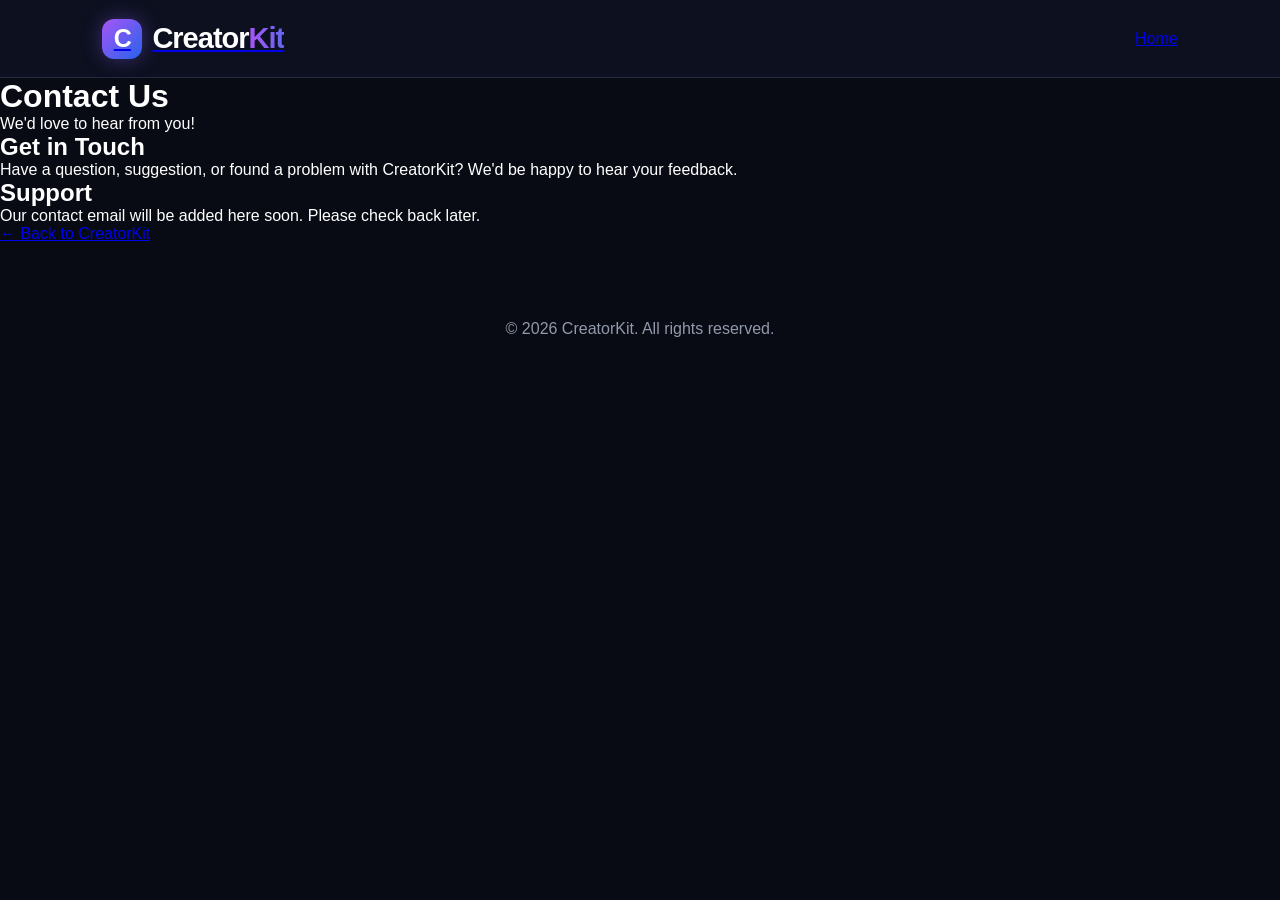
==== contact.html @ 13e9a6df "Add files via upload" ====
<!DOCTYPE html>
<html lang="en">
<head>
    <meta charset="UTF-8">
    <meta name="viewport" content="width=device-width, initial-scale=1.0">
    <title>Contact Us - CreatorKit</title>
    <meta name="description" content="Contact CreatorKit for questions, feedback, or support.">
    <link rel="icon" type="image/svg+xml" href="favicon.svg">
    <link rel="stylesheet" href="style.css">
</head>

<body>

    <header class="navbar">
        <a href="index.html" class="logo">
            <span class="logo-icon">C</span>
            <span class="logo-text">
                Creator<span class="logo-accent">Kit</span>
            </span>
        </a>

        <a href="index.html" class="nav-link">Home</a>
    </header>

    <main class="legal-page">
        <h1>Contact Us</h1>

        <p>
            We'd love to hear from you!
        </p>

        <h2>Get in Touch</h2>
        <p>
            Have a question, suggestion, or found a problem with CreatorKit?
            We'd be happy to hear your feedback.
        </p>

        <h2>Support</h2>
        <p>
            Our contact email will be added here soon.
            Please check back later.
        </p>

        <a href="index.html">← Back to CreatorKit</a>
    </main>

    <footer>
        <p>© 2026 CreatorKit. All rights reserved.</p>
    </footer>

</body>
</html>
---- style.css ----
/* =========================================
   CREATOR KIT - PREMIUM SAAS DESIGN
========================================= */

/* GENERAL */

* {
    margin: 0;
    padding: 0;
    box-sizing: border-box;
}

html {
    scroll-behavior: smooth;
}

body {
    font-family: Arial, sans-serif;
    background: #080b14;
    color: #ffffff;
    overflow-x: hidden;
}

button,
input,
select,
textarea {
    font-family: inherit;
}

button,
a {
    -webkit-tap-highlight-color: transparent;
}


/* =========================================
   NAVBAR
========================================= */

.navbar {
    min-height: 78px;
    padding: 0 8%;
    display: flex;
    align-items: center;
    justify-content: space-between;
    background: rgba(13, 17, 32, 0.95);
    border-bottom: 1px solid #252b40;
    position: sticky;
    top: 0;
    z-index: 100;
    backdrop-filter: blur(15px);
}

.logo {
    font-size: 29px;
    font-weight: 800;
    letter-spacing: -1px;
}

.logo span {
    color: #a78bfa;
}

nav {
    display: flex;
    gap: 35px;
}

nav a {
    color: #b7bfd0;
    text-decoration: none;
    font-size: 15px;
    transition: 0.3s;
}

nav a:hover {
    color: #a78bfa;
}

.nav-button {
    text-decoration: none;
    color: white;
    background: linear-gradient(135deg, #7548e8, #9b63f5);
    padding: 13px 22px;
    border-radius: 9px;
    font-weight: bold;
    transition: 0.3s;
}

.nav-button:hover {
    transform: translateY(-2px);
    box-shadow: 0 8px 25px rgba(117, 72, 232, 0.3);
}


/* =========================================
   HERO SECTION
========================================= */

.hero {
    min-height: 560px;
    display: flex;
    justify-content: center;
    align-items: center;
    text-align: center;
    padding: 100px 20px;
    background:
        radial-gradient(
            ellipse at 50% 10%,
            rgba(117, 72, 232, 0.3),
            transparent 60%
        ),
        linear-gradient(180deg, #101329, #080b14);
    position: relative;
}

.hero-content {
    max-width: 800px;
    animation: fadeUp 0.8s ease;
}

.hero-badge {
    display: inline-block;
    padding: 11px 20px;
    border: 1px solid #7654bb;
    background: rgba(117, 72, 232, 0.12);
    border-radius: 30px;
    color: #c4aaff;
    font-size: 12px;
    letter-spacing: 1px;
    margin-bottom: 30px;
}

.hero h1 {
    font-size: clamp(40px, 6vw, 68px);
    line-height: 1.12;
    letter-spacing: -2px;
    margin-bottom: 25px;
}

.hero h1 span {
    display: block;
    background: linear-gradient(90deg, #a78bfa, #d8b4fe);
    -webkit-background-clip: text;
    background-clip: text;
    color: transparent;
}

.hero p {
    color: #a6adbd;
    font-size: 17px;
    line-height: 1.9;
    max-width: 620px;
    margin: 0 auto 35px;
}

.hero-button {
    display: inline-block;
    text-decoration: none;
    background: linear-gradient(135deg, #7548e8, #9b63f5);
    color: white;
    padding: 16px 30px;
    border-radius: 9px;
    font-weight: bold;
    transition: 0.3s;
}

.hero-button:hover {
    transform: translateY(-3px);
    box-shadow: 0 10px 30px rgba(117, 72, 232, 0.35);
}


/* =========================================
   TOOLS SECTION
========================================= */

.tools-section {
    padding: 100px 8%;
    max-width: 1600px;
    margin: auto;
}

.section-heading {
    text-align: center;
    margin-bottom: 45px;
}

.section-label {
    color: #a78bfa;
    font-size: 12px;
    font-weight: bold;
    letter-spacing: 3px;
}

.section-heading h2 {
    font-size: clamp(27px, 4vw, 39px);
    margin: 18px 0;
    letter-spacing: -1px;
}

.section-heading p {
    color: #9ca3b5;
    line-height: 1.8;
}


/* =========================================
   SEARCH BOX
========================================= */

.search-box {
    max-width: 580px;
    margin: 0 auto 55px;
    display: flex;
    align-items: center;
    background: #111728;
    border: 1px solid #303750;
    border-radius: 12px;
    padding: 0 20px;
    transition: 0.3s;
}

.search-box:focus-within {
    border-color: #8b5cf6;
    box-shadow: 0 0 0 4px rgba(139, 92, 246, 0.1);
}

.search-box input {
    width: 100%;
    padding: 18px 0;
    border: none;
    outline: none;
    background: transparent;
    color: white;
    font-size: 15px;
}

.search-box input::placeholder {
    color: #727d95;
}

.search-box span {
    font-size: 27px;
    color: #a78bfa;
}


/* =========================================
   TOOL CARDS
========================================= */

.tools-grid {
    display: grid;
    grid-template-columns: repeat(4, minmax(0, 1fr));
    gap: 24px;
}

.tool-card {
    background: linear-gradient(145deg, #151d31, #101625);
    border: 1px solid #28324a;
    border-radius: 16px;
    padding: 29px;
    transition: transform 0.3s ease, border-color 0.3s ease, box-shadow 0.3s ease;
    position: relative;
    overflow: hidden;
}

.tool-card::before {
    content: "";
    position: absolute;
    top: 0;
    left: 0;
    width: 100%;
    height: 2px;
    background: linear-gradient(90deg, #7548e8, #c084fc);
    opacity: 0;
    transition: 0.3s;
}

.tool-card:hover {
    transform: translateY(-7px);
    border-color: #7654bb;
    box-shadow: 0 15px 35px rgba(0, 0, 0, 0.25);
}

.tool-card:hover::before {
    opacity: 1;
}

.tool-icon {
    width: 60px;
    height: 60px;
    display: flex;
    align-items: center;
    justify-content: center;
    font-size: 31px;
    background: rgba(139, 92, 246, 0.13);
    border: 1px solid rgba(139, 92, 246, 0.2);
    border-radius: 14px;
    margin-bottom: 23px;
}

.tool-card h3 {
    font-size: 18px;
    margin-bottom: 13px;
    line-height: 1.4;
}

.tool-card p {
    color: #9ca3b5;
    font-size: 14px;
    line-height: 1.8;
    min-height: 50px;
    margin-bottom: 23px;
}

.tool-card button {
    width: 100%;
    border: 1px solid #7954d9;
    background: rgba(117, 72, 232, 0.15);
    color: white;
    padding: 13px;
    border-radius: 9px;
    cursor: pointer;
    font-size: 14px;
    font-weight: bold;
    transition: 0.3s;
}

.tool-card button:hover {
    background: #7548e8;
    border-color: #906bfa;
}


/* =========================================
   ABOUT SECTION
========================================= */

.about-section {
    padding: 100px 20px;
    text-align: center;
    background:
        radial-gradient(
            ellipse at center,
            rgba(117, 72, 232, 0.15),
            transparent 65%
        ),
        #101528;
    border-top: 1px solid #252b40;
    border-bottom: 1px solid #252b40;
}

.about-section h2 {
    font-size: 35px;
    margin-bottom: 20px;
}

.about-section p {
    color: #a6adbd;
    line-height: 1.9;
    max-width: 650px;
    margin: auto;
}


/* =========================================
   FOOTER
========================================= */

footer {
    padding: 55px 20px;
    text-align: center;
    background: #080b14;
}

footer p {
    color: #9299aa;
    margin-top: 17px;
    line-height: 1.7;
}

.copyright {
    font-size: 13px;
}


/* =========================================
   TOOL MODAL
========================================= */

.tool-modal {
    position: fixed;
    inset: 0;
    background: rgba(0, 0, 0, 0.85);
    backdrop-filter: blur(8px);
    display: flex;
    justify-content: center;
    align-items: center;
    padding: 20px;
    z-index: 1000;
    animation: fadeIn 0.2s ease;
}

.modal-content {
    width: 100%;
    max-width: 550px;
    max-height: 90vh;
    overflow-y: auto;
    background: #111728;
    border: 1px solid #414969;
    border-radius: 18px;
    padding: 32px;
    position: relative;
    box-shadow: 0 25px 80px rgba(0, 0, 0, 0.5);
    animation: fadeUp 0.3s ease;
}

.modal-close {
    position: absolute;
    right: 20px;
    top: 15px;
    background: none;
    border: none;
    color: #c4c8d4;
    font-size: 29px;
    cursor: pointer;
    transition: 0.2s;
}

.modal-close:hover {
    color: #ffffff;
    transform: rotate(90deg);
}

.modal-content h2 {
    margin: 15px 0;
    font-size: 26px;
}

.modal-content p {
    color: #a6adbd;
    line-height: 1.7;
    margin-bottom: 20px;
}

.modal-content label {
    display: block;
    margin: 17px 0 9px;
    color: #e0e4ef;
    font-size: 14px;
    font-weight: bold;
}

.modal-content input,
.modal-content select,
.modal-content textarea {
    width: 100%;
    padding: 14px;
    background: #080b14;
    border: 1px solid #343b55;
    color: white;
    border-radius: 9px;
    outline: none;
    font-size: 14px;
    transition: 0.3s;
}

.modal-content input:focus,
.modal-content select:focus,
.modal-content textarea:focus {
    border-color: #8b5cf6;
    box-shadow: 0 0 0 3px rgba(139, 92, 246, 0.1);
}

.modal-content input[type="range"] {
    padding: 0;
    accent-color: #8b5cf6;
}

.modal-content input[type="file"] {
    padding: 12px;
}

.generate-button {
    display: block;
    width: 100%;
    padding: 15px;
    margin-top: 22px;
    border: none;
    border-radius: 9px;
    background: linear-gradient(135deg, #7548e8, #9b63f5);
    color: white;
    font-size: 15px;
    font-weight: bold;
    cursor: pointer;
    transition: 0.3s;
}

.generate-button:hover {
    transform: translateY(-2px);
    box-shadow: 0 8px 25px rgba(117, 72, 232, 0.3);
}


/* =========================================
   RESULTS
========================================= */

.results-container {
    margin-top: 27px;
}

.results-container h3 {
    margin-bottom: 17px;
    font-size: 19px;
}

.result-item {
    background: #1a2338;
    padding: 17px;
    border-radius: 11px;
    margin-bottom: 13px;
    border: 1px solid #303a56;
}

.result-item p {
    color: white;
    margin: 0 0 13px;
    overflow-wrap: anywhere;
}

.copy-button {
    background: #303a56;
    border: 1px solid #414d6d;
    color: white;
    padding: 9px 15px;
    border-radius: 7px;
    cursor: pointer;
    transition: 0.2s;
}

.copy-button:hover {
    background: #7548e8;
    border-color: #906bfa;
}


/* =========================================
   ANIMATIONS
========================================= */

@keyframes fadeUp {

    from {
        opacity: 0;
        transform: translateY(20px);
    }

    to {
        opacity: 1;
        transform: translateY(0);
    }

}

@keyframes fadeIn {

    from {
        opacity: 0;
    }

    to {
        opacity: 1;
    }

}


/* =========================================
   TABLET RESPONSIVENESS
========================================= */

@media (max-width: 1100px) {

    .tools-grid {
        grid-template-columns: repeat(2, minmax(0, 1fr));
    }

    .tools-section {
        padding-left: 6%;
        padding-right: 6%;
    }

}


/* =========================================
   MOBILE RESPONSIVENESS
========================================= */

@media (max-width: 600px) {

    .navbar {
        padding: 15px 5%;
        min-height: 75px;
        flex-wrap: wrap;
        gap: 15px;
    }

    .logo {
        font-size: 25px;
    }

    nav {
        order: 3;
        width: 100%;
        justify-content: center;
        gap: 23px;
    }

    nav a {
        font-size: 13px;
    }

    .nav-button {
        font-size: 12px;
        padding: 11px 14px;
    }

    .hero {
        min-height: 480px;
        padding: 75px 20px;
    }

    .hero h1 {
        font-size: 41px;
        letter-spacing: -1px;
    }

    .hero p {
        font-size: 15px;
    }

    .tools-section {
        padding: 70px 5%;
    }

    .section-heading h2 {
        font-size: 28px;
    }

    .tools-grid {
        grid-template-columns: 1fr;
        gap: 18px;
    }

    .tool-card {
        padding: 25px;
    }

    .about-section {
        padding: 75px 20px;
    }

    .about-section h2 {
        font-size: 28px;
    }

    .modal-content {
        padding: 24px;
    }

}


/* =========================================
   ACCESSIBILITY
========================================= */

button:focus-visible,
a:focus-visible,
input:focus-visible,
select:focus-visible,
textarea:focus-visible {
    outline: 2px solid #a78bfa;
    outline-offset: 3px;
}


/* CREATOR KIT PREMIUM BRANDING */

.logo {
    display: flex;
    align-items: center;
    gap: 10px;
    font-size: 29px;
    font-weight: 800;
    letter-spacing: -1px;
}

.logo .logo-icon {
    width: 40px;
    height: 40px;
    min-width: 40px;
    display: flex;
    align-items: center;
    justify-content: center;
    border-radius: 12px;
    background: linear-gradient(135deg, #a855f7, #2563eb);
    color: #ffffff;
    -webkit-text-fill-color: #ffffff;
    font-size: 25px;
    font-weight: 900;
    box-shadow: 0 0 20px rgba(139, 92, 246, 0.4);
}

.logo .logo-text {
    color: #ffffff;
}

.logo .logo-accent {
    background: linear-gradient(90deg, #a855f7, #6366f1);
    -webkit-background-clip: text;
    background-clip: text;
    -webkit-text-fill-color: transparent;
}

@media (max-width: 600px) {
    .logo {
        font-size: 24px;
    }

    .logo .logo-icon {
        width: 35px;
        height: 35px;
        min-width: 35px;
        font-size: 22px;
    }
}
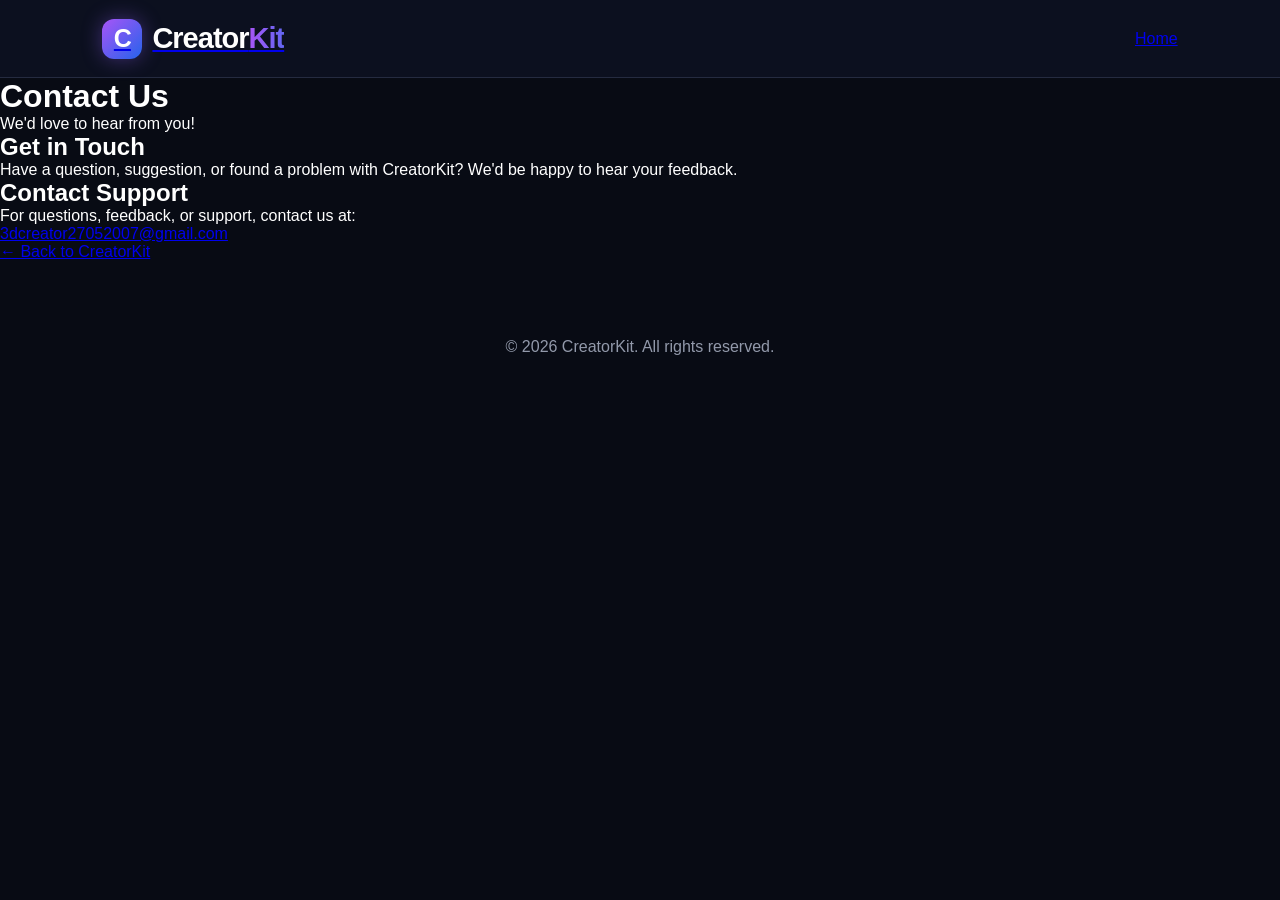
==== commit e21e52e4: "Update contact.html" ====
--- a/contact.html
+++ b/contact.html
@@ -36,11 +36,19 @@
             We'd be happy to hear your feedback.
         </p>
 
-        <h2>Support</h2>
-        <p>
-            Our contact email will be added here soon.
-            Please check back later.
-        </p>
+        
+<h2>Contact Support</h2>
+
+<p>
+    For questions, feedback, or support, contact us at:
+</p>
+
+<p>
+    <a href="mailto:3dcreator27052007@gmail.com">
+        3dcreator27052007@gmail.com
+    </a>
+</p>
+
 
         <a href="index.html">← Back to CreatorKit</a>
     </main>
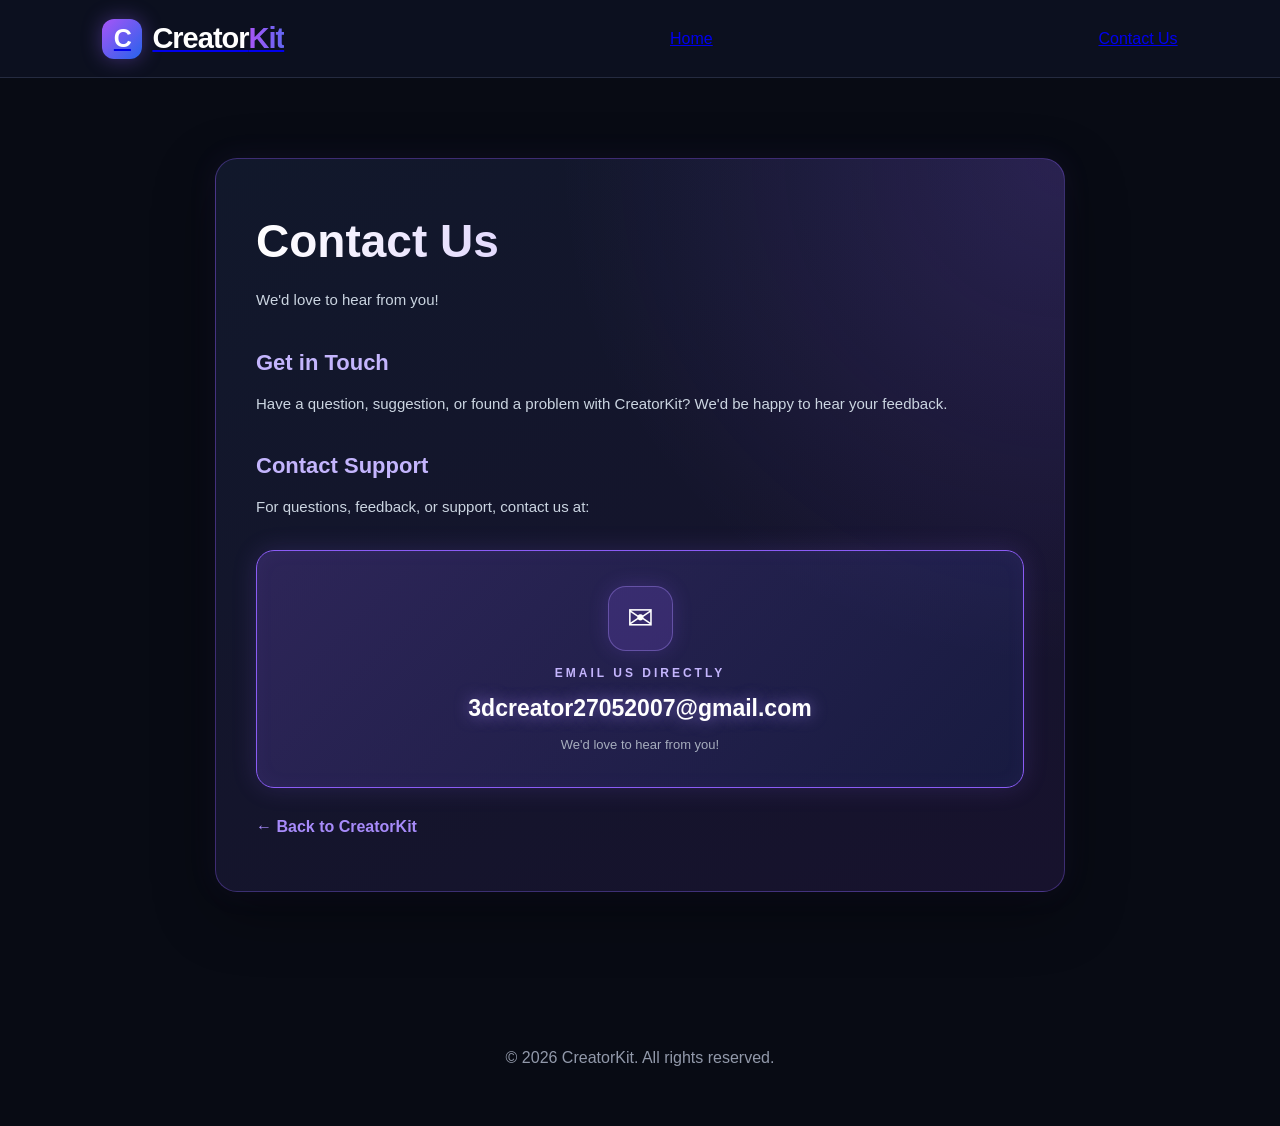
==== commit b8a57913: "Add files via upload" ====
--- a/contact.html
+++ b/contact.html
@@ -21,9 +21,10 @@
         </a>
 
         <a href="index.html" class="nav-link">Home</a>
+        <a href="contact.html" class="nav-link">Contact Us</a>
     </header>
 
-    <main class="legal-page">
+    <main class="legal-page contact-page">
         <h1>Contact Us</h1>
 
         <p>
@@ -43,11 +44,18 @@
     For questions, feedback, or support, contact us at:
 </p>
 
-<p>
+
+<div class="contact-email-box">
+    <span class="email-icon">✉</span>
+    <span class="email-label">EMAIL US DIRECTLY</span>
+
     <a href="mailto:3dcreator27052007@gmail.com">
         3dcreator27052007@gmail.com
     </a>
-</p>
+
+    <span class="email-note">We'd love to hear from you!</span>
+</div>
+
 
 
         <a href="index.html">← Back to CreatorKit</a>
--- a/style.css
+++ b/style.css
@@ -743,3 +743,185 @@
 }
 
 
+/* =========================================
+   CREATOR KIT - PREMIUM CONTACT PAGE
+========================================= */
+
+.contact-page {
+    width: calc(100% - 40px);
+    max-width: 850px;
+    margin: 80px auto;
+    padding: 55px 40px;
+    position: relative;
+    overflow: hidden;
+
+    background:
+        radial-gradient(
+            circle at top right,
+            rgba(139, 92, 246, 0.18),
+            transparent 45%
+        ),
+        linear-gradient(145deg, #11182b, #17122d);
+
+    border: 1px solid rgba(139, 92, 246, 0.35);
+    border-radius: 22px;
+
+    box-shadow:
+        0 20px 60px rgba(0, 0, 0, 0.35),
+        0 0 30px rgba(139, 92, 246, 0.08);
+}
+
+.contact-page h1 {
+    font-size: clamp(34px, 5vw, 46px);
+    margin-bottom: 18px;
+
+    background: linear-gradient(90deg, #ffffff, #a78bfa);
+    -webkit-background-clip: text;
+    background-clip: text;
+    -webkit-text-fill-color: transparent;
+}
+
+.contact-page h2 {
+    color: #c4b5fd;
+    font-size: 22px;
+    margin-top: 35px;
+    margin-bottom: 14px;
+}
+
+.contact-page p {
+    color: #cbd5e1;
+    font-size: 15px;
+    line-height: 1.9;
+    margin-bottom: 16px;
+}
+
+/* EMAIL CONTACT CARD */
+
+.contact-email-box {
+    margin-top: 28px;
+    padding: 35px 20px;
+
+    display: flex;
+    flex-direction: column;
+    align-items: center;
+    justify-content: center;
+    gap: 15px;
+
+    text-align: center;
+
+    background:
+        linear-gradient(
+            135deg,
+            rgba(139, 92, 246, 0.22),
+            rgba(37, 99, 235, 0.10)
+        );
+
+    border: 1px solid #8b5cf6;
+    border-radius: 18px;
+
+    box-shadow:
+        0 0 25px rgba(139, 92, 246, 0.18),
+        inset 0 0 20px rgba(139, 92, 246, 0.05);
+
+    transition: 0.3s ease;
+}
+
+.contact-email-box:hover {
+    transform: translateY(-4px);
+    border-color: #c4b5fd;
+
+    box-shadow:
+        0 12px 35px rgba(139, 92, 246, 0.25),
+        0 0 25px rgba(139, 92, 246, 0.15);
+}
+
+.email-icon {
+    width: 65px;
+    height: 65px;
+
+    display: flex;
+    align-items: center;
+    justify-content: center;
+
+    font-size: 32px;
+
+    background: rgba(139, 92, 246, 0.2);
+    border: 1px solid rgba(167, 139, 250, 0.4);
+    border-radius: 18px;
+
+    box-shadow: 0 0 20px rgba(139, 92, 246, 0.2);
+}
+
+.email-label {
+    color: #c4b5fd;
+    font-size: 12px;
+    font-weight: 800;
+    letter-spacing: 3px;
+}
+
+.contact-email-box a {
+    display: inline-block;
+    max-width: 100%;
+
+    color: #ffffff;
+    font-size: clamp(17px, 3vw, 23px);
+    font-weight: 800;
+
+    overflow-wrap: anywhere;
+    text-decoration: none;
+
+    text-shadow: 0 0 15px rgba(167, 139, 250, 0.65);
+    transition: 0.3s;
+}
+
+.contact-email-box a:hover {
+    color: #d8b4fe;
+    text-decoration: underline;
+}
+
+.email-note {
+    color: #a6adbd;
+    font-size: 13px;
+}
+
+/* BACK TO HOME LINK */
+
+.contact-page > a {
+    display: inline-block;
+    margin-top: 30px;
+
+    color: #a78bfa;
+    font-weight: bold;
+    text-decoration: none;
+
+    transition: 0.3s;
+}
+
+.contact-page > a:hover {
+    color: #ffffff;
+    transform: translateX(-4px);
+}
+
+/* MOBILE CONTACT PAGE */
+
+@media (max-width: 600px) {
+    .contact-page {
+        width: calc(100% - 30px);
+        margin: 35px auto;
+        padding: 32px 20px;
+        border-radius: 17px;
+    }
+
+    .contact-page h2 {
+        font-size: 19px;
+    }
+
+    .contact-email-box {
+        padding: 28px 14px;
+    }
+
+    .email-icon {
+        width: 58px;
+        height: 58px;
+    }
+}
